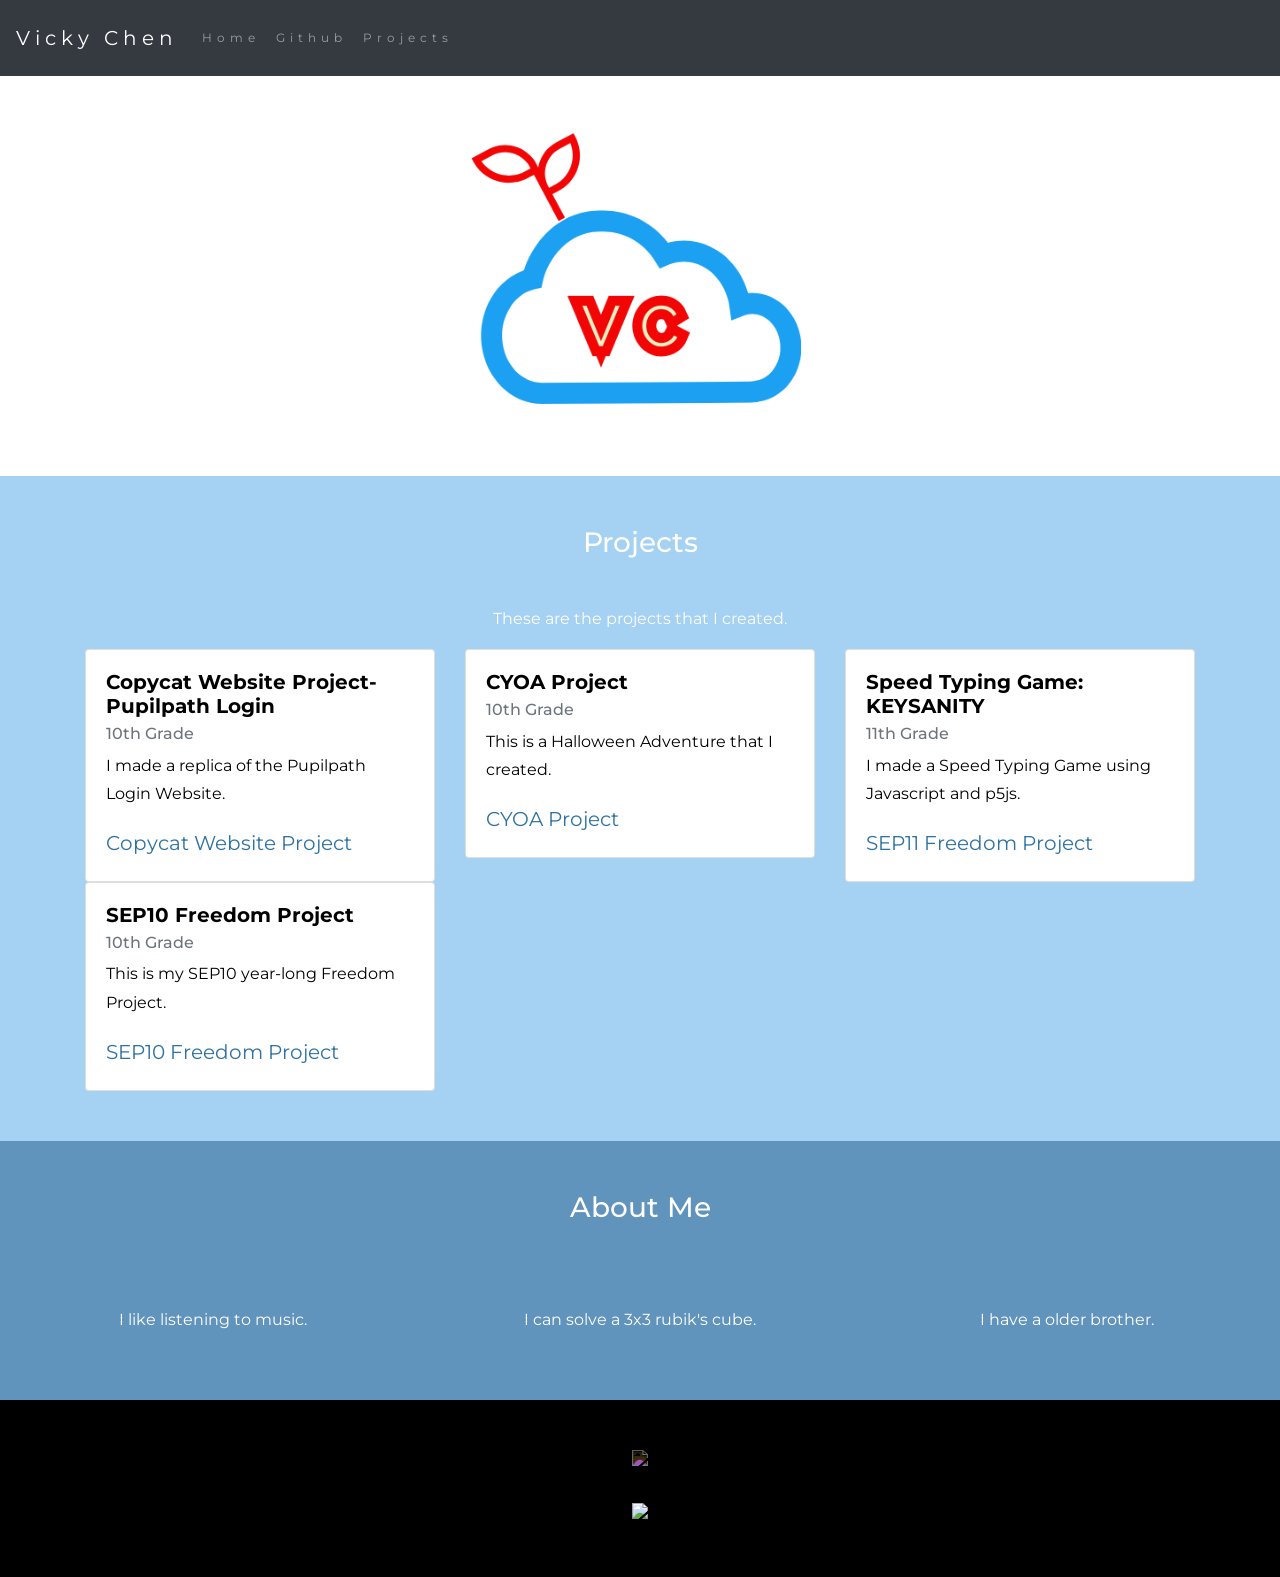
==== index.html @ b4e0c5c8 "update" ====
<!DOCTYPE html>
<html lang="en">

<head>
    <title class="owner-name">#</title>
    <meta charset="utf-8">
    <meta name="viewport" content="width=device-width, initial-scale=1">
    <link rel="stylesheet" href="https://stackpath.bootstrapcdn.com/bootstrap/4.3.1/css/bootstrap.min.css">
    <link href="https://fonts.googleapis.com/css?family=Montserrat" rel="stylesheet">
    <link rel="stylesheet" href="style.css" type="text/css">
    <script src="https://code.jquery.com/jquery-3.3.1.slim.min.js"></script>
    <script src="https://cdnjs.cloudflare.com/ajax/libs/popper.js/1.14.7/umd/popper.min.js"></script>
    <script src="https://stackpath.bootstrapcdn.com/bootstrap/4.3.1/js/bootstrap.min.js"></script>

</head>

<body>

    <!-- Navbar -->

    <nav class="navbar navbar-expand-lg navbar-dark bg-dark">
        <a class="navbar-brand owner-name" href="#"></a>
        <button class="navbar-toggler" type="button" data-toggle="collapse" data-target="#navbarSupportedContent" aria-controls="navbarSupportedContent" aria-expanded="false" aria-label="Toggle navigation">
            <span class="navbar-toggler-icon"></span>
        </button>

        <div class="collapse navbar-collapse" id="navbarSupportedContent">
            <ul class="navbar-nav mr-auto">
                <li class="nav-item">
                    <a class="nav-link" href="index.html">Home</a>
                </li>
                <li class="nav-item">
                    <a class="nav-link" href="#" id="github" target="_blank">Github</a>
                </li>
                <li class="nav-item">
                    <a class="nav-link" href="#projects">Projects</a>
                </li>
            </ul>
        </div>
    </nav>

    <!-- First Container -->
    <div class="container-fluid bg-1 text-center">
        <!--<h1 class="margin">Name</h1>-->
        <img src="img/logo.png" class="img-fluid" alt="Logo" id="logo">
    </div>

    <!-- Second Container -->
    <div class="container-fluid bg-2 text-center" id="projects">
        <h3 class="margin">Projects</h3>
        <p>These are the projects that I created.</p>
        <div class="container">
            <div class="row">

                <!--
                <div class="col-sm-4">
                    <div class="card">
                        <div class="card-body">
                            <h5 class="card-title">Project Name</h5>
                            <h6 class="card-subtitle mb-2 text-muted">10th Grade</h6>
                            <p class="card-text">A brief explanation of the project.</p>
                            <a href="#" class="card-link">More</a>
                        </div>
                    </div>
                </div>
                -->
              
             
                <div class="col-sm-4">
                    <div class="card">
                        <div class="card-body">
                            <h5 class="card-title">Copycat Website Project-Pupilpath Login</h5>
                            <h6 class="card-subtitle mb-2 text-muted">10th Grade</h6>
                            <p class="card-text">I made a replica of the Pupilpath Login Website.</p>
                            <a href="projects/pupilpath-login.html" class="card-link">Copycat Website Project</a>
                        </div>
                    </div>
                </div>
                  
                  
                <div class="col-sm-4">
                    <div class="card">
                        <div class="card-body">
                            <h5 class="card-title">CYOA Project</h5>
                            <h6 class="card-subtitle mb-2 text-muted">10th Grade</h6>
                            <p class="card-text">This is a Halloween Adventure that I created.</p>
                            <a href="projects/CYOA-project.html" class="card-link">CYOA Project</a>
                        </div>
                    </div>
                </div>
        

        
                <div class="col-sm-4">
                            <div class="card">
                                <div class="card-body">
                                    <h5 class="card-title">Speed Typing Game: KEYSANITY</h5>
                                    <h6 class="card-subtitle mb-2 text-muted">11th Grade</h6>
                                    <p class="card-text">I made a Speed Typing Game using Javascript and p5js.</p>
                                    <a href="projects/sep11-freedom-project.html" class="card-link">SEP11 Freedom Project</a>
                                </div>
                            </div>
                        </div>
            

                
                
                <div class="col-sm-4">
                    <div class="card">
                        <div class="card-body">
                            <h5 class="card-title">SEP10 Freedom Project</h5>
                            <h6 class="card-subtitle mb-2 text-muted">10th Grade</h6>
                            <p class="card-text">This is my SEP10 year-long Freedom Project.</p>
                            <a href="projects/freedom-project.html" class="card-link">SEP10 Freedom Project</a>
                        </div>
                    </div>
                </div>
                
                

            
            </div>
        </div>
        </a>
    </div>

    <!-- Third Container (Grid) -->
    <div class="container-fluid bg-3 text-center">
        <h3 class="margin">About Me</h3><br>
        <div class="row">
            <div class="col-sm-4">
                <p>I like listening to music.</p>
            </div>
            <div class="col-sm-4">
                <p>I can solve a 3x3 rubik's cube.</p>
            </div>
            <div class="col-sm-4">
                <p>I have a older brother.</p>
            </div>
        </div>
    </div>

    <!-- Footer -->
    <footer class="container-fluid bg-4 text-center">
        <a href="#" target="_blank" id="fork"><img src="img/fork.png"></a><br>
        <a href="https://hstatsep.github.io" target="_blank"><img src="https://hstatsep.github.io/img/hstatsep-logo-small.png" id="sep"></a>
    </footer>


    <script src="script.js"></script>
</body>

</html>
---- style.css ----
html, body {
    height: 100%;
}

body {
    font: 20px Montserrat, sans-serif;
    line-height: 1.8;
    color: #f5f6f7;
}

p {
    font-size: 16px;
}

a {
    color: #2e72a1;
}

#logo, .project-img {
    max-height: 300px;
}

#fork img{
    height: 25px;
    margin-bottom: 25px;
    filter: invert(1);
}

#sep {
    height: 75px;
}

.margin {
    margin-bottom: 45px;
}

.bg-1 {
    background-color: #ffffff; /* White */
    color: #555555;
}

.bg-2 {
    background-color: #A5D1F3; /* Light Blue */
    color: #ffffff;
}

.card {
    color: black;
    text-align: left;
}

.card-title {
    font-weight: 700;
}

.bg-3 {
    background-color: #6194BC; /* Hippie Blue */
    color: #ffffff;
}

.bg-4 {
    background-color: #000000; /* Black */
    color: #fff;
}

.container-fluid {
    padding-top: 50px;
    padding-bottom: 50px;
}

.navbar {
    padding-top: 15px;
    padding-bottom: 15px;
    border: 0;
    border-radius: 0;
    margin-bottom: 0;
    font-size: 12px;
    letter-spacing: 5px;
}

.navbar-nav li a:hover {
    color: #2e72a1 !important;
}
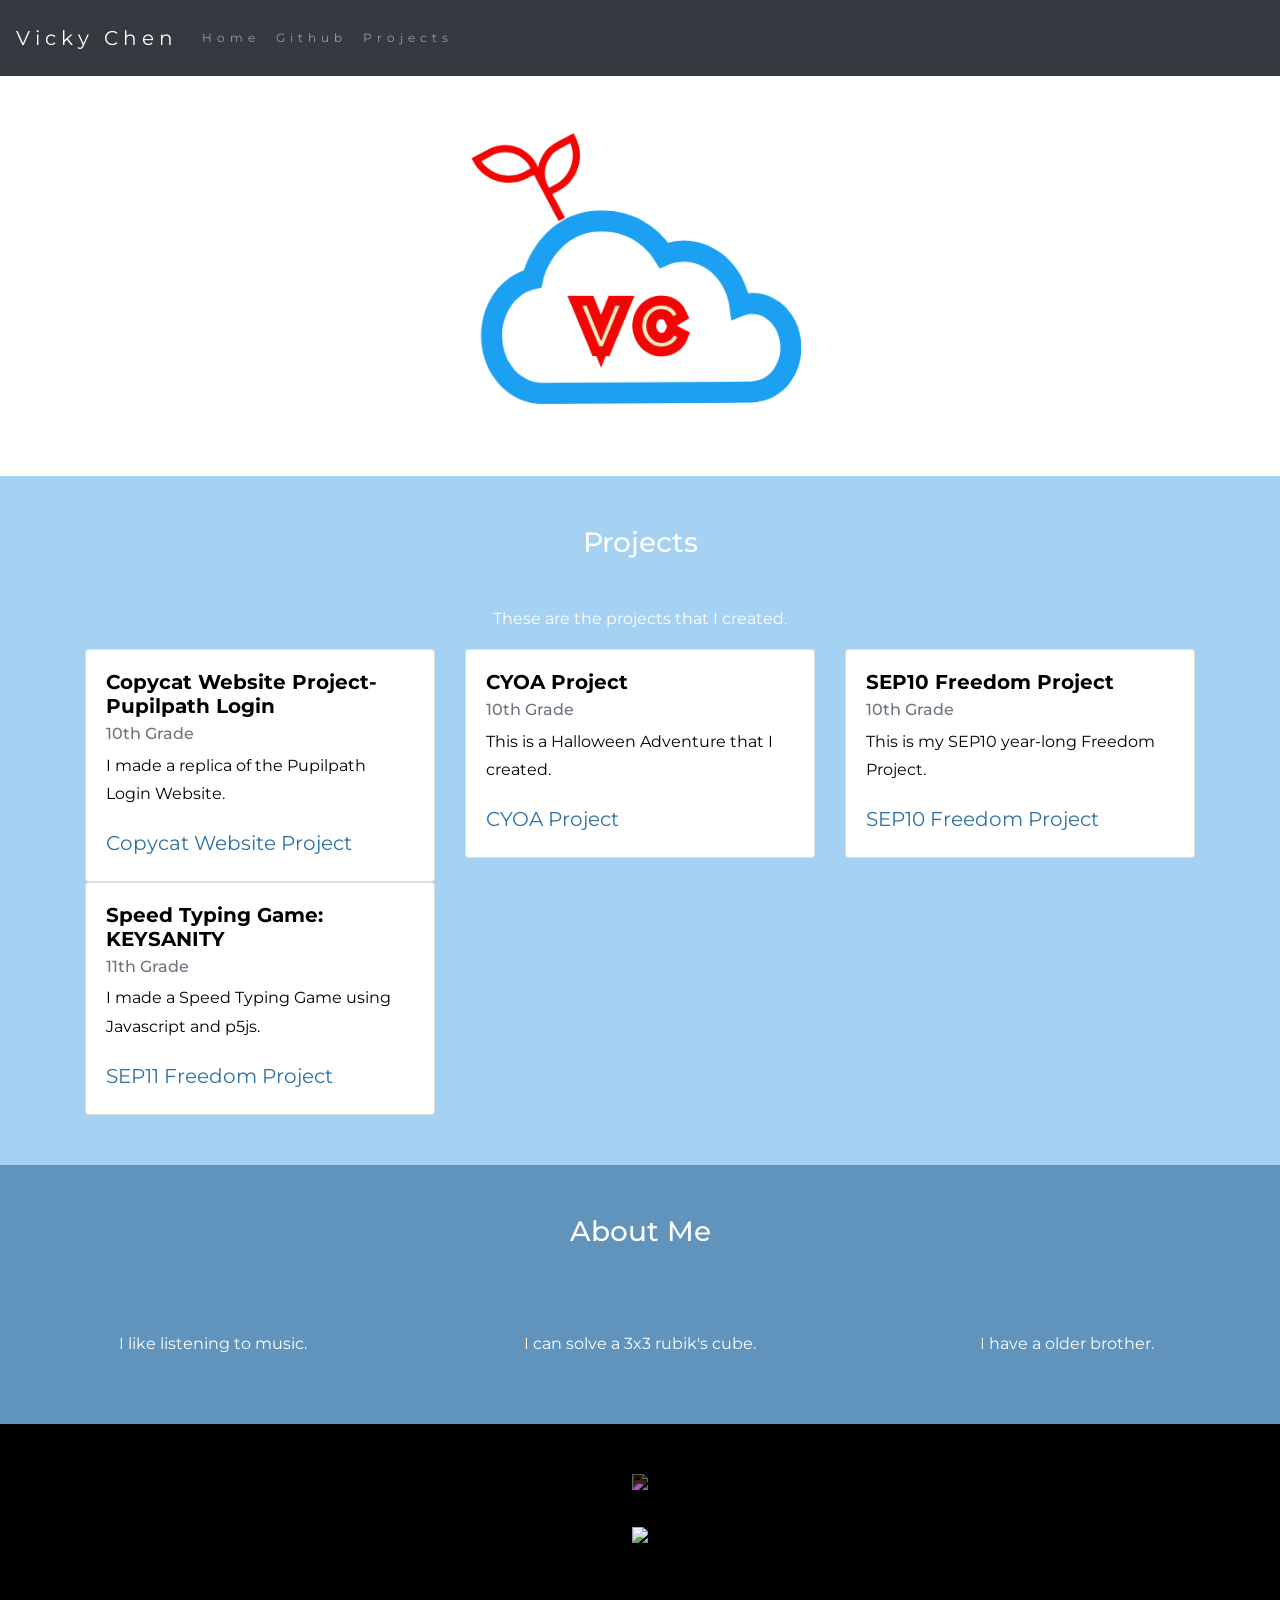
==== commit f6d14d94: "update" ====
--- a/index.html
+++ b/index.html
@@ -92,17 +92,6 @@
         
 
         
-                <div class="col-sm-4">
-                            <div class="card">
-                                <div class="card-body">
-                                    <h5 class="card-title">Speed Typing Game: KEYSANITY</h5>
-                                    <h6 class="card-subtitle mb-2 text-muted">11th Grade</h6>
-                                    <p class="card-text">I made a Speed Typing Game using Javascript and p5js.</p>
-                                    <a href="projects/sep11-freedom-project.html" class="card-link">SEP11 Freedom Project</a>
-                                </div>
-                            </div>
-                        </div>
-            
 
                 
                 
@@ -119,6 +108,17 @@
                 
                 
 
+            
+                <div class="col-sm-4">
+                            <div class="card">
+                                <div class="card-body">
+                                    <h5 class="card-title">Speed Typing Game: KEYSANITY</h5>
+                                    <h6 class="card-subtitle mb-2 text-muted">11th Grade</h6>
+                                    <p class="card-text">I made a Speed Typing Game using Javascript and p5js.</p>
+                                    <a href="projects/sep11-freedom-project.html" class="card-link">SEP11 Freedom Project</a>
+                                </div>
+                            </div>
+                        </div>
             
             </div>
         </div>
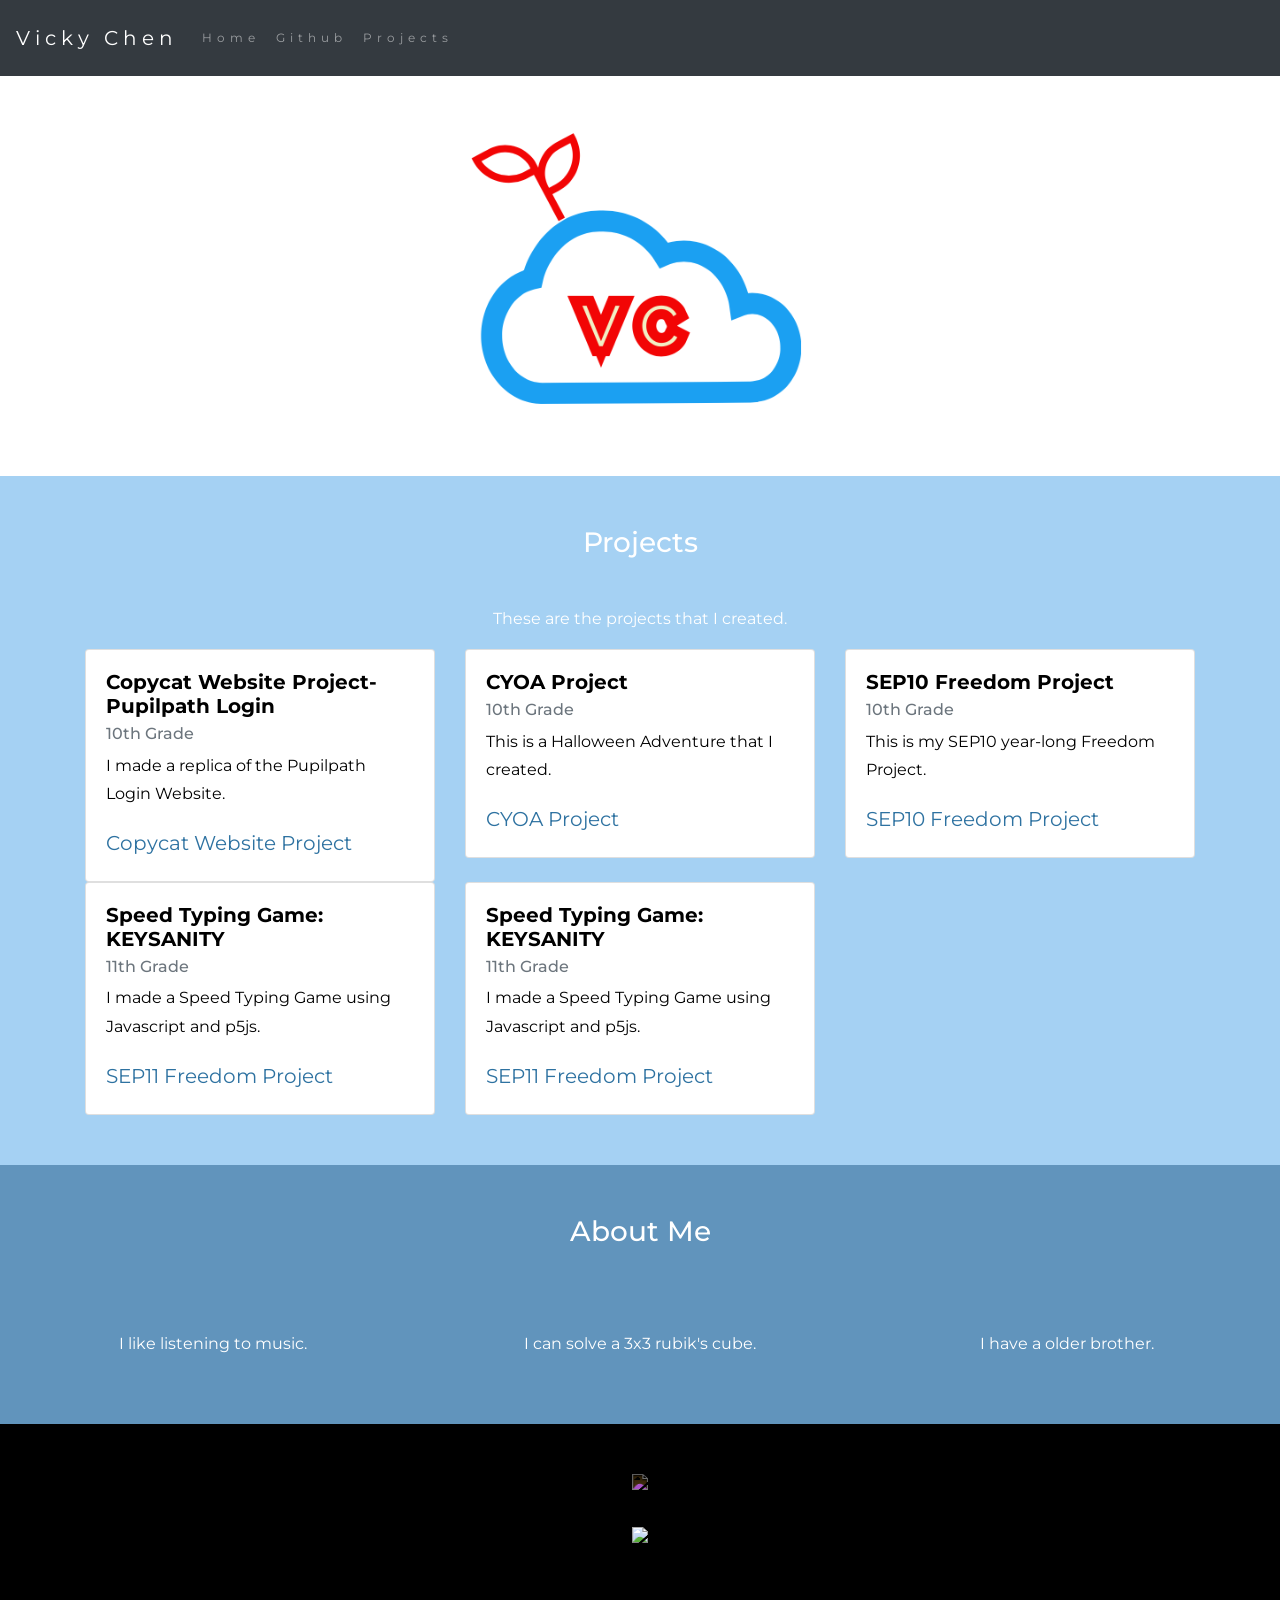
==== commit 9aaa6e0c: "update" ====
--- a/index.html
+++ b/index.html
@@ -65,8 +65,8 @@
                     </div>
                 </div>
                 -->
-              
-             
+
+
                 <div class="col-sm-4">
                     <div class="card">
                         <div class="card-body">
@@ -77,8 +77,8 @@
                         </div>
                     </div>
                 </div>
-                  
-                  
+
+
                 <div class="col-sm-4">
                     <div class="card">
                         <div class="card-body">
@@ -89,37 +89,50 @@
                         </div>
                     </div>
                 </div>
-        
 
-        
 
-                
-                
+
+
+
+
                 <div class="col-sm-4">
                     <div class="card">
                         <div class="card-body">
                             <h5 class="card-title">SEP10 Freedom Project</h5>
                             <h6 class="card-subtitle mb-2 text-muted">10th Grade</h6>
                             <p class="card-text">This is my SEP10 year-long Freedom Project.</p>
-                            <a href="projects/freedom-project.html" class="card-link">SEP10 Freedom Project</a>
+                            <a href="projects/sep10-freedom-project.html" class="card-link">SEP10 Freedom Project</a>
                         </div>
                     </div>
                 </div>
-                
-                
 
-            
+
+
+
                 <div class="col-sm-4">
                             <div class="card">
                                 <div class="card-body">
                                     <h5 class="card-title">Speed Typing Game: KEYSANITY</h5>
                                     <h6 class="card-subtitle mb-2 text-muted">11th Grade</h6>
                                     <p class="card-text">I made a Speed Typing Game using Javascript and p5js.</p>
-                                    <a href="projects/sep11-freedom-project.html" class="card-link">SEP11 Freedom Project</a>
+                                    <a href="projects/sep11-fp.html" class="card-link">SEP11 Freedom Project</a>
                                 </div>
                             </div>
                         </div>
-            
+
+
+                        <div class="col-sm-4">
+                            <div class="card">
+                                <div class="card-body">
+                                    <h5 class="card-title">Speed Typing Game: KEYSANITY</h5>
+                                    <h6 class="card-subtitle mb-2 text-muted">11th Grade</h6>
+                                    <p class="card-text">I made a Speed Typing Game using Javascript and p5js.</p>
+                                    <a href="projects/apcsa-fp.html" class="card-link">SEP11 Freedom Project</a>
+                                </div>
+                            </div>
+                        </div>
+
+
             </div>
         </div>
         </a>
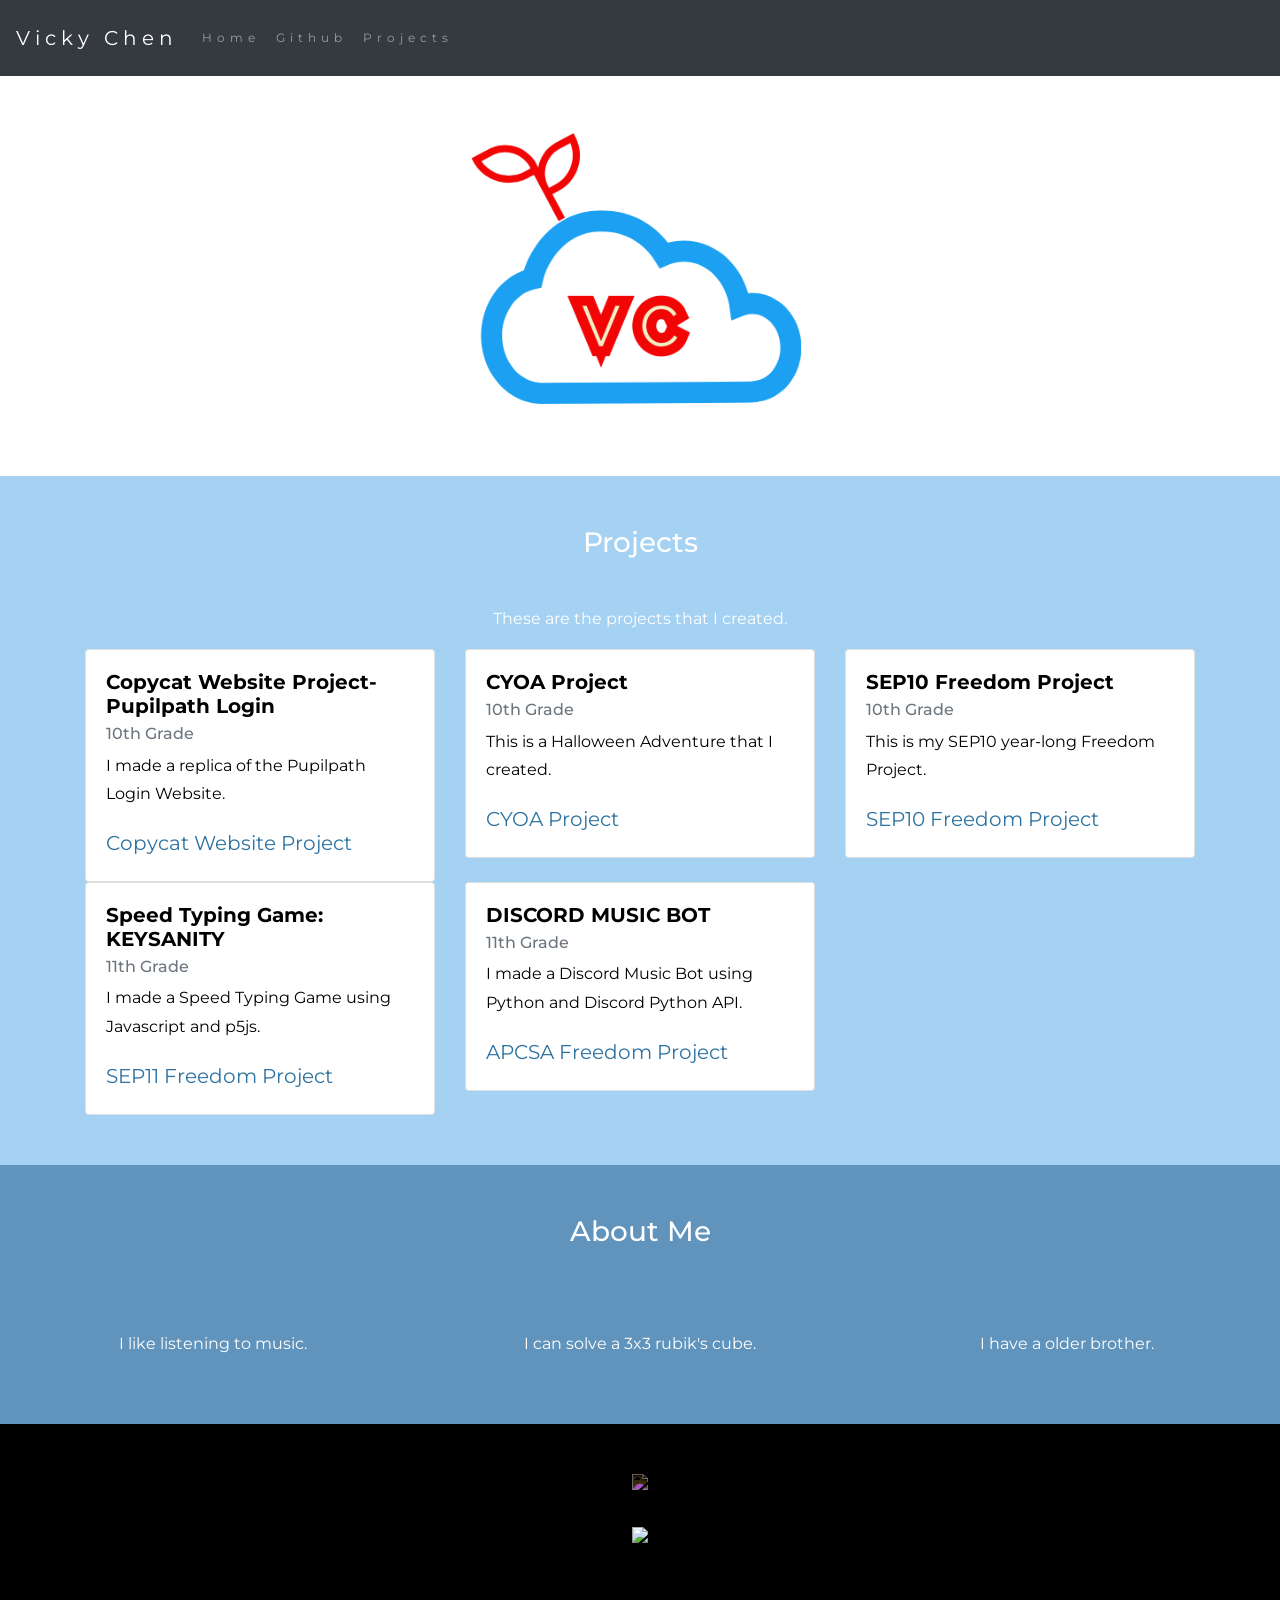
==== commit 22c2192a: "update" ====
--- a/index.html
+++ b/index.html
@@ -124,10 +124,10 @@
                         <div class="col-sm-4">
                             <div class="card">
                                 <div class="card-body">
-                                    <h5 class="card-title">Speed Typing Game: KEYSANITY</h5>
+                                    <h5 class="card-title">DISCORD MUSIC BOT</h5>
                                     <h6 class="card-subtitle mb-2 text-muted">11th Grade</h6>
-                                    <p class="card-text">I made a Speed Typing Game using Javascript and p5js.</p>
-                                    <a href="projects/apcsa-fp.html" class="card-link">SEP11 Freedom Project</a>
+                                    <p class="card-text">I made a Discord Music Bot using Python and Discord Python API.</p>
+                                    <a href="projects/apcsa-fp.html" class="card-link">APCSA Freedom Project</a>
                                 </div>
                             </div>
                         </div>
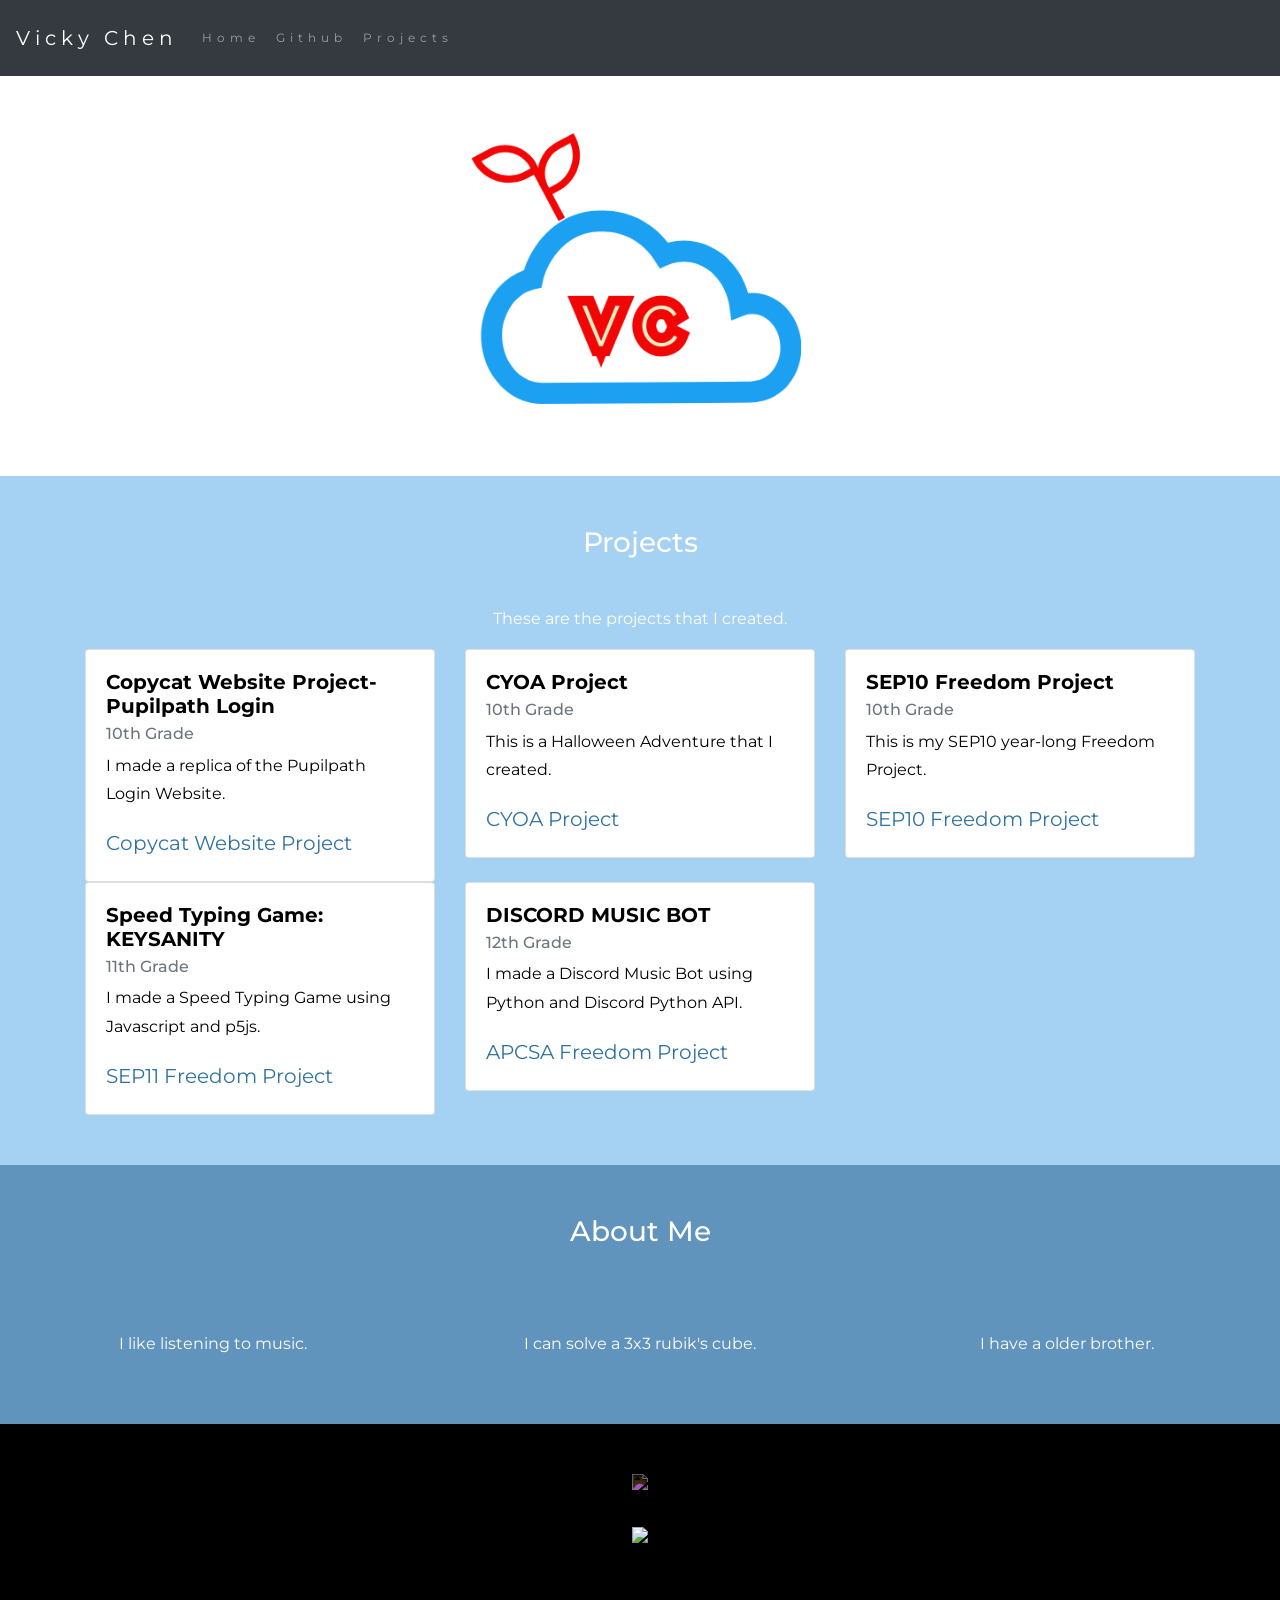
==== commit a075a00f: "update" ====
--- a/index.html
+++ b/index.html
@@ -125,7 +125,7 @@
                             <div class="card">
                                 <div class="card-body">
                                     <h5 class="card-title">DISCORD MUSIC BOT</h5>
-                                    <h6 class="card-subtitle mb-2 text-muted">11th Grade</h6>
+                                    <h6 class="card-subtitle mb-2 text-muted">12th Grade</h6>
                                     <p class="card-text">I made a Discord Music Bot using Python and Discord Python API.</p>
                                     <a href="projects/apcsa-fp.html" class="card-link">APCSA Freedom Project</a>
                                 </div>
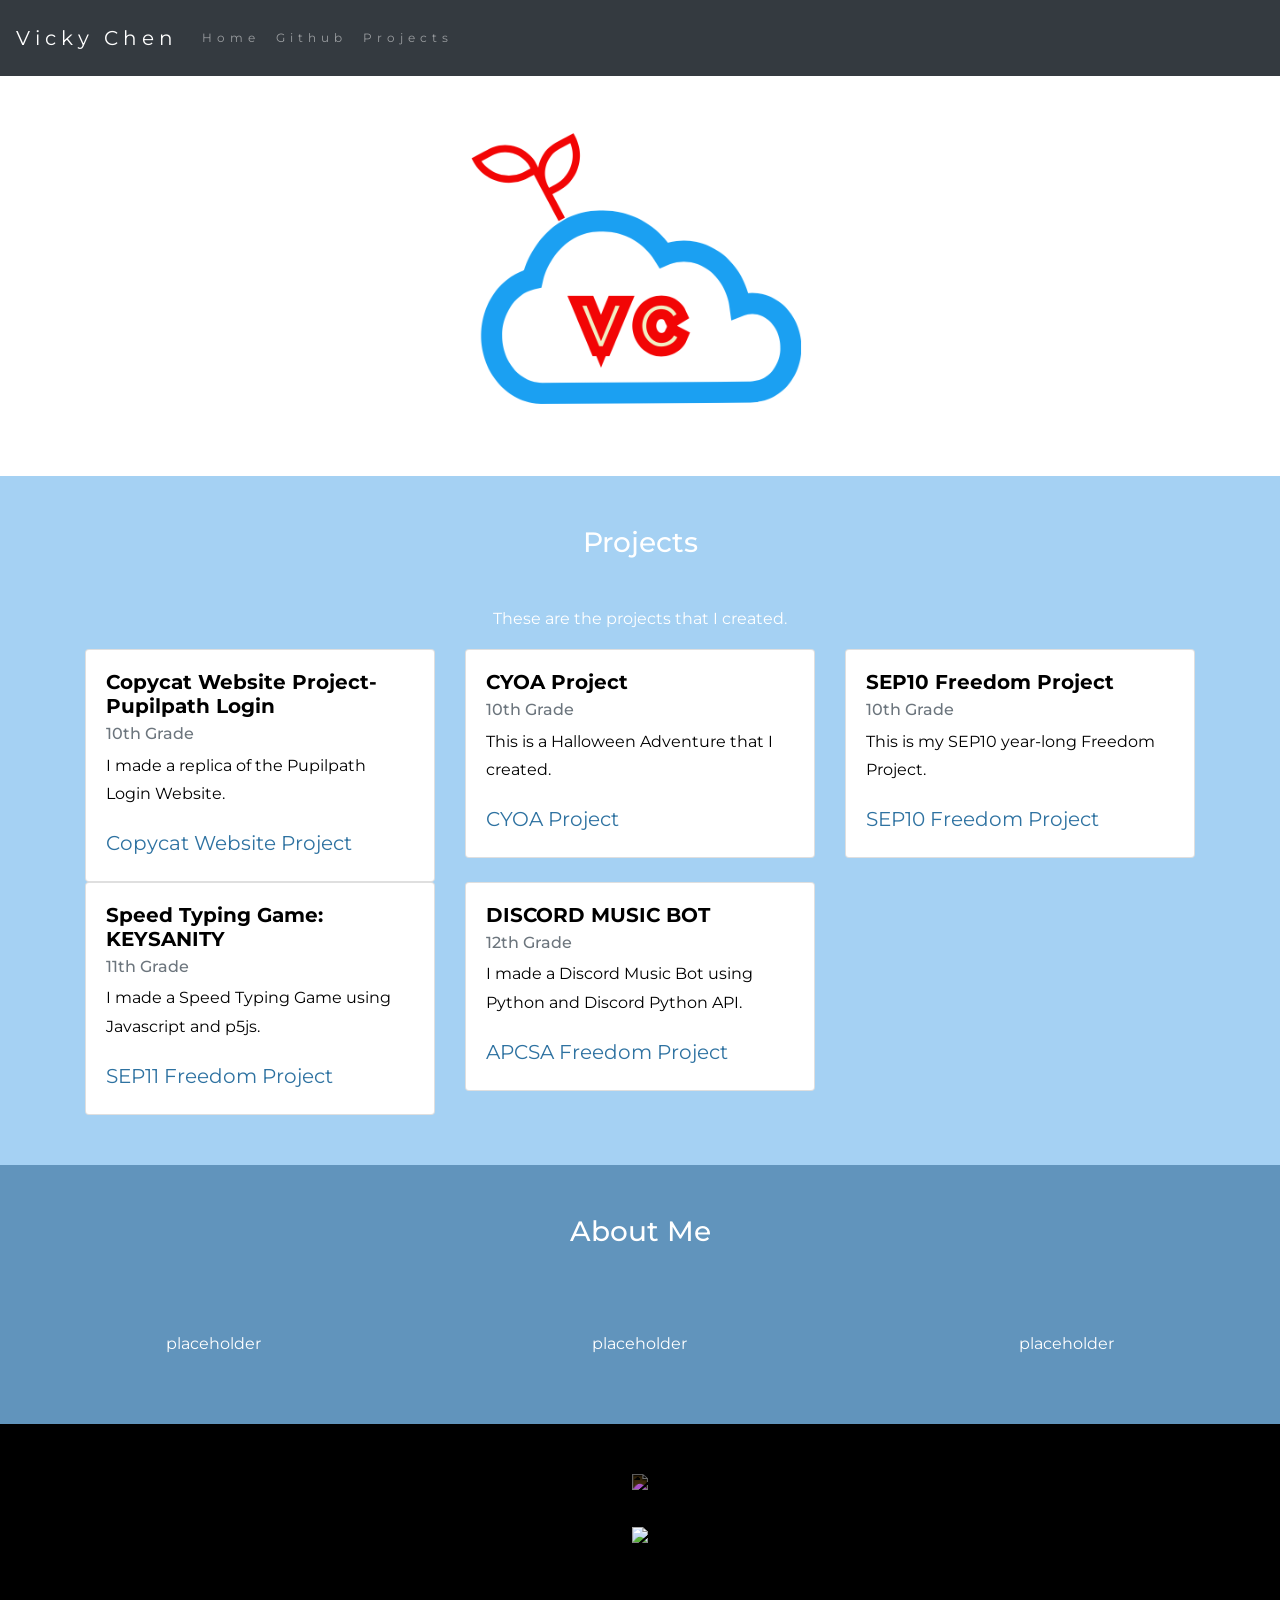
==== commit 58f92256: "Update index.html" ====
--- a/index.html
+++ b/index.html
@@ -143,13 +143,13 @@
         <h3 class="margin">About Me</h3><br>
         <div class="row">
             <div class="col-sm-4">
-                <p>I like listening to music.</p>
+                <p>placeholder</p>
             </div>
             <div class="col-sm-4">
-                <p>I can solve a 3x3 rubik's cube.</p>
+                <p>placeholder</p>
             </div>
             <div class="col-sm-4">
-                <p>I have a older brother.</p>
+                <p>placeholder</p>
             </div>
         </div>
     </div>
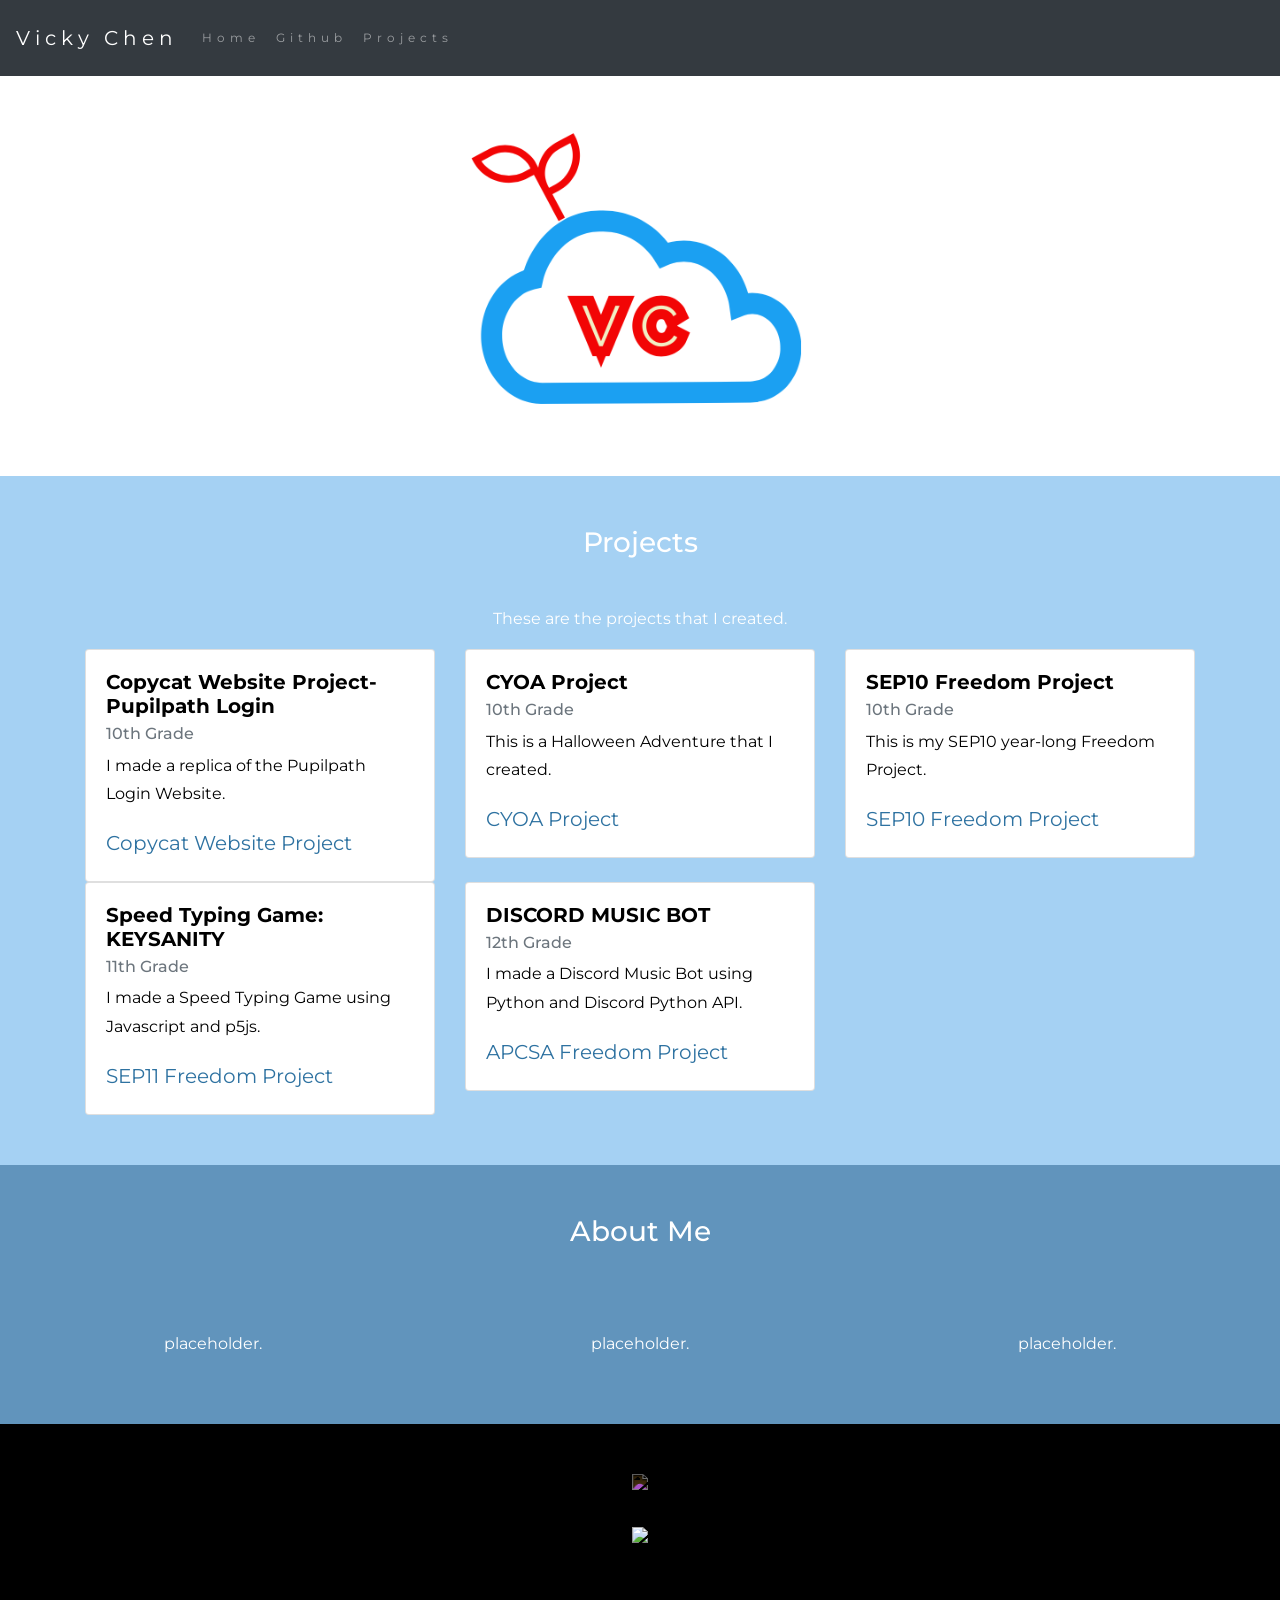
==== commit 989e0e5f: "Update index.html" ====
--- a/index.html
+++ b/index.html
@@ -143,13 +143,13 @@
         <h3 class="margin">About Me</h3><br>
         <div class="row">
             <div class="col-sm-4">
-                <p>placeholder</p>
+                <p>placeholder.</p>
             </div>
             <div class="col-sm-4">
-                <p>placeholder</p>
+                <p>placeholder.</p>
             </div>
             <div class="col-sm-4">
-                <p>placeholder</p>
+                <p>placeholder.</p>
             </div>
         </div>
     </div>
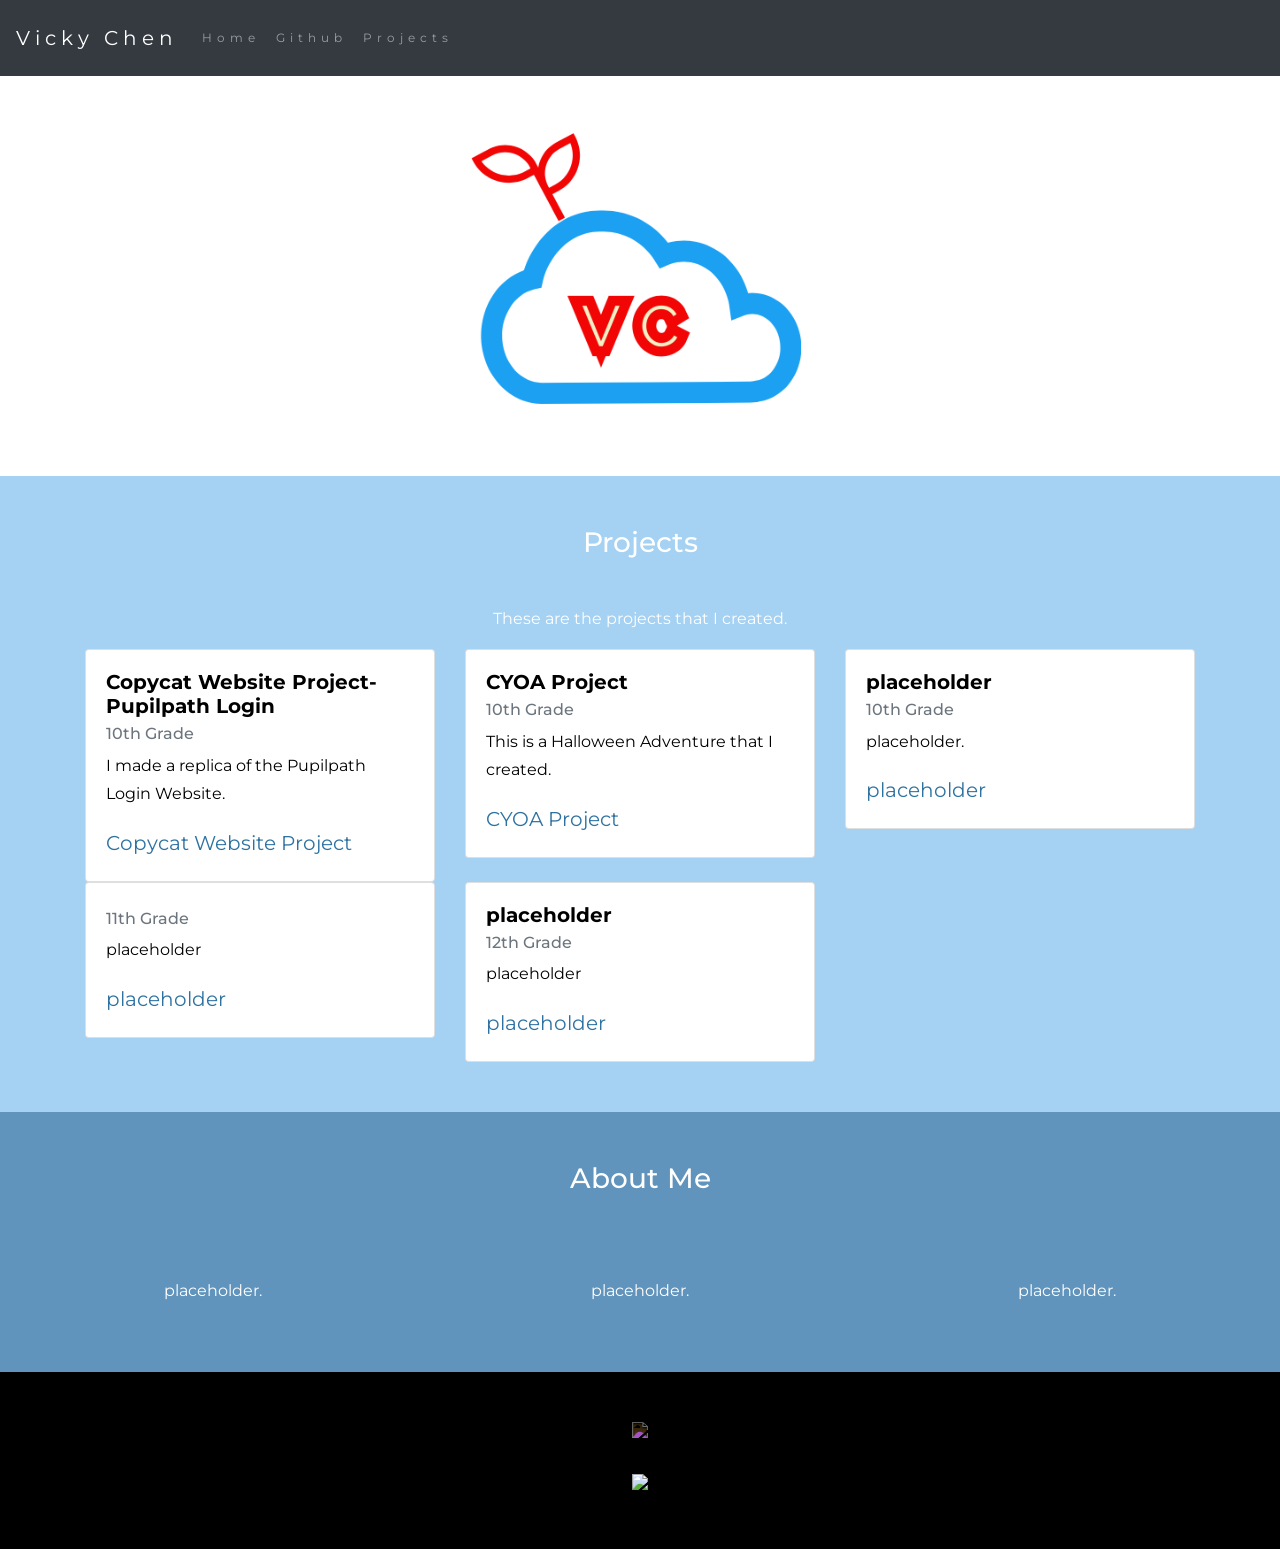
==== commit 89a2141b: "Update index.html" ====
--- a/index.html
+++ b/index.html
@@ -57,9 +57,9 @@
                 <div class="col-sm-4">
                     <div class="card">
                         <div class="card-body">
-                            <h5 class="card-title">Project Name</h5>
+                            <h5 class="card-title">placeholder</h5>
                             <h6 class="card-subtitle mb-2 text-muted">10th Grade</h6>
-                            <p class="card-text">A brief explanation of the project.</p>
+                            <p class="card-text">placeholder</p>
                             <a href="#" class="card-link">More</a>
                         </div>
                     </div>
@@ -98,10 +98,10 @@
                 <div class="col-sm-4">
                     <div class="card">
                         <div class="card-body">
-                            <h5 class="card-title">SEP10 Freedom Project</h5>
+                            <h5 class="card-title">placeholder</h5>
                             <h6 class="card-subtitle mb-2 text-muted">10th Grade</h6>
-                            <p class="card-text">This is my SEP10 year-long Freedom Project.</p>
-                            <a href="projects/sep10-freedom-project.html" class="card-link">SEP10 Freedom Project</a>
+                            <p class="card-text">placeholder.</p>
+                            <a href="projects/sep10-freedom-project.html" class="card-link">placeholder</a>
                         </div>
                     </div>
                 </div>
@@ -112,10 +112,10 @@
                 <div class="col-sm-4">
                             <div class="card">
                                 <div class="card-body">
-                                    <h5 class="card-title">Speed Typing Game: KEYSANITY</h5>
+                                    <h5 class="card-title"placeholder</h5>
                                     <h6 class="card-subtitle mb-2 text-muted">11th Grade</h6>
-                                    <p class="card-text">I made a Speed Typing Game using Javascript and p5js.</p>
-                                    <a href="projects/sep11-fp.html" class="card-link">SEP11 Freedom Project</a>
+                                    <p class="card-text">placeholder</p>
+                                    <a href="projects/sep11-fp.html" class="card-link">placeholder</a>
                                 </div>
                             </div>
                         </div>
@@ -124,10 +124,10 @@
                         <div class="col-sm-4">
                             <div class="card">
                                 <div class="card-body">
-                                    <h5 class="card-title">DISCORD MUSIC BOT</h5>
+                                    <h5 class="card-title">placeholder</h5>
                                     <h6 class="card-subtitle mb-2 text-muted">12th Grade</h6>
-                                    <p class="card-text">I made a Discord Music Bot using Python and Discord Python API.</p>
-                                    <a href="projects/apcsa-fp.html" class="card-link">APCSA Freedom Project</a>
+                                    <p class="card-text">placeholder</p>
+                                    <a href="projects/apcsa-fp.html" class="card-link">placeholder</a>
                                 </div>
                             </div>
                         </div>
